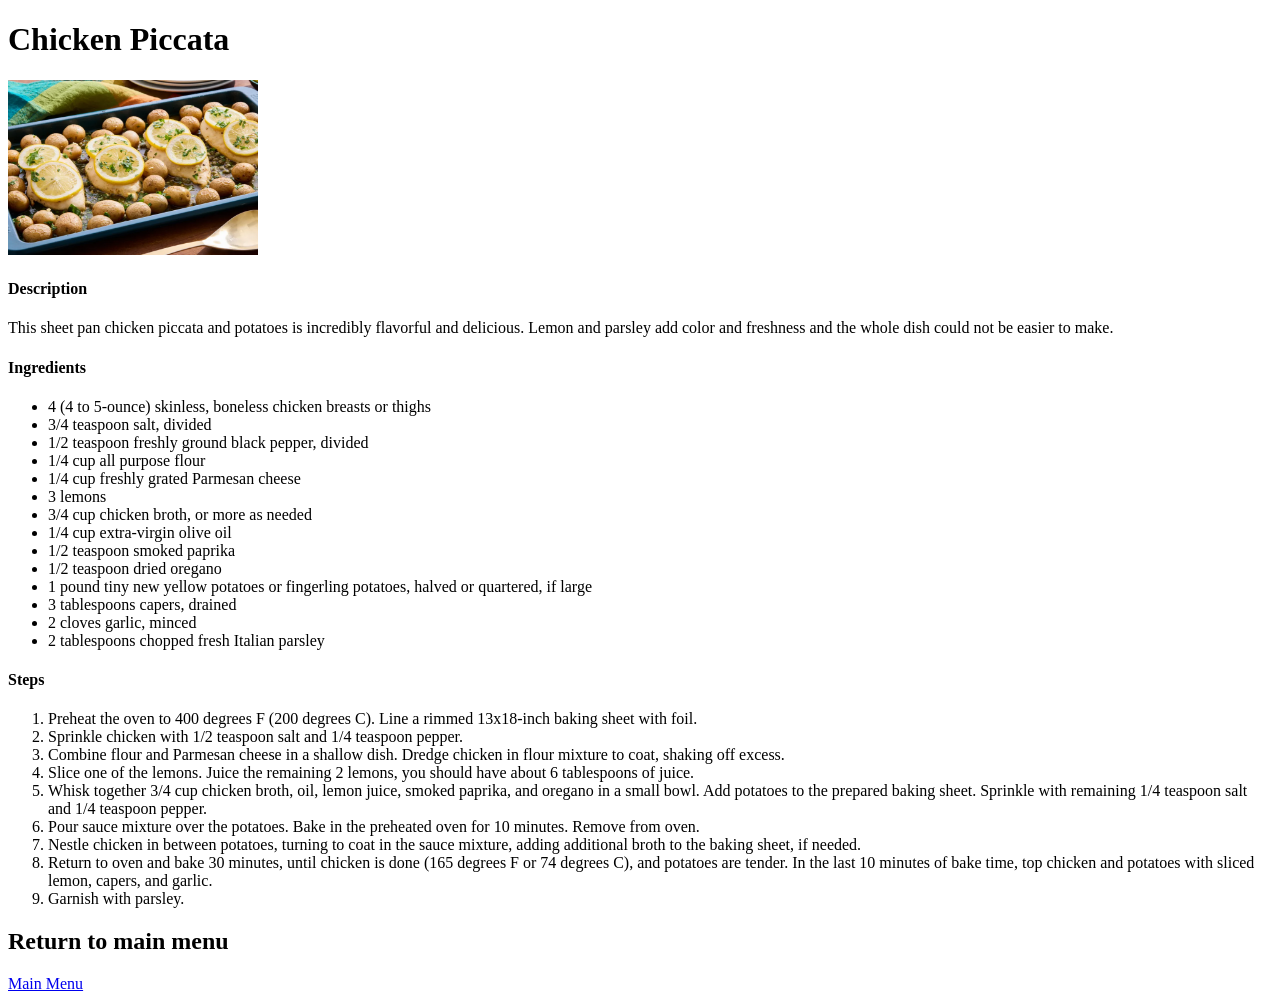
==== recipes/Chicken_Piccata.html @ 15d55cce "Reorganizing file structure in repo and adding Chicken Piccata" ====
<!DOCTYPE html>
<html lang="en">
<head>
    <meta charset="UTF-8">
    <meta name="viewport" content="width=device-width, initial-scale=1.0">
    <title>Document</title>
</head>
<body>
    <h1>Chicken Piccata</h1>
    <img src = "../images/ChickenPiccata.webp" width = "250" height = "175" alt = "A photo of the finished chicken piccata. Credit to Juliana Hale via Allrecipes.com">
    <h4>Description</h4>
    <p>This sheet pan chicken piccata and potatoes is incredibly flavorful and delicious. 
        Lemon and parsley add color and freshness and the whole dish could not be easier to make.</p>
    <h4>Ingredients</h4>
    <ul>
        <li>4 (4 to 5-ounce) skinless, boneless chicken breasts or thighs</li>
        <li>3/4 teaspoon salt, divided</li>
        <li>1/2 teaspoon freshly ground black pepper, divided</li>
        <li>1/4 cup all purpose flour</li>
        <li>1/4 cup freshly grated Parmesan cheese</li>
        <li>3 lemons</li>
        <li>3/4 cup chicken broth, or more as needed</li>
        <li>1/4 cup extra-virgin olive oil</li>
        <li>1/2 teaspoon smoked paprika</li>
        <li>1/2 teaspoon dried oregano</li>
        <li>1 pound tiny new yellow potatoes or fingerling potatoes, halved or quartered, if large</li>
        <li>3 tablespoons capers, drained</li>
        <li>2 cloves garlic, minced</li>
        <li>2 tablespoons chopped fresh Italian parsley</li>
    </ul>
    <h4>Steps</h4>
    <ol>
        <li>Preheat the oven to 400 degrees F (200 degrees C). Line a rimmed 13x18-inch baking sheet with foil.</li>
        <li>Sprinkle chicken with 1/2 teaspoon salt and 1/4 teaspoon pepper.</li>
        <li>Combine flour and Parmesan cheese in a shallow dish. Dredge chicken in flour mixture to coat, shaking off excess.</li>
        <li>Slice one of the lemons. Juice the remaining 2 lemons, you should have about 6 tablespoons of juice.</li>
        <li>Whisk together 3/4 cup chicken broth, oil, lemon juice, smoked paprika, and oregano in a small bowl. Add potatoes to the prepared baking sheet. Sprinkle with remaining 1/4 teaspoon salt and 1/4 teaspoon pepper.</li>
        <li>Pour sauce mixture over the potatoes. Bake in the preheated oven for 10 minutes. Remove from oven.</li>
        <li>Nestle chicken in between potatoes, turning to coat in the sauce mixture, adding additional broth to the baking sheet, if needed.</li>
        <li>Return to oven and bake 30 minutes, until chicken is done (165 degrees F or 74 degrees C), and potatoes are tender. In the last 10 minutes of bake time, top chicken and potatoes with sliced lemon, capers, and garlic. </li>
        <li>Garnish with parsley.</li>
    </ol>
    <h2>Return to main menu</h2>
    <a href = "../index.html">Main Menu</a>
</body>
</html>
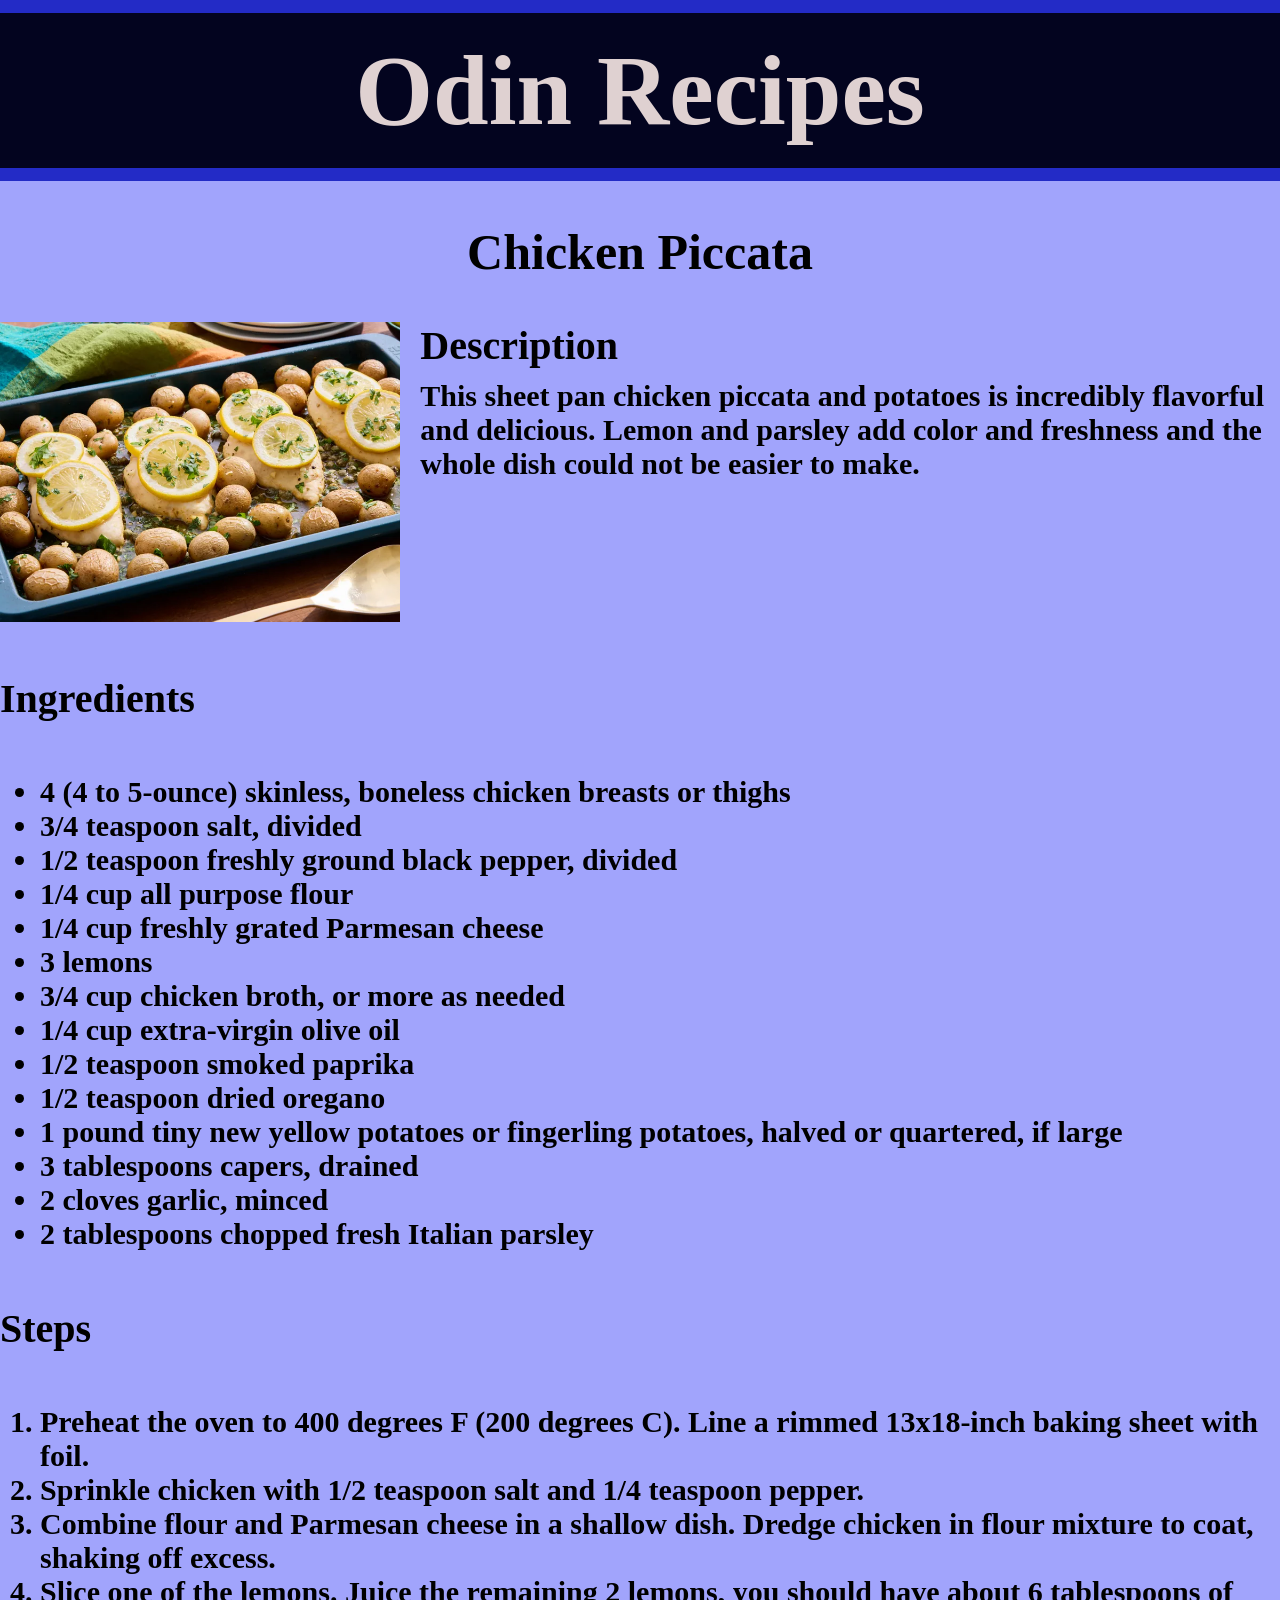
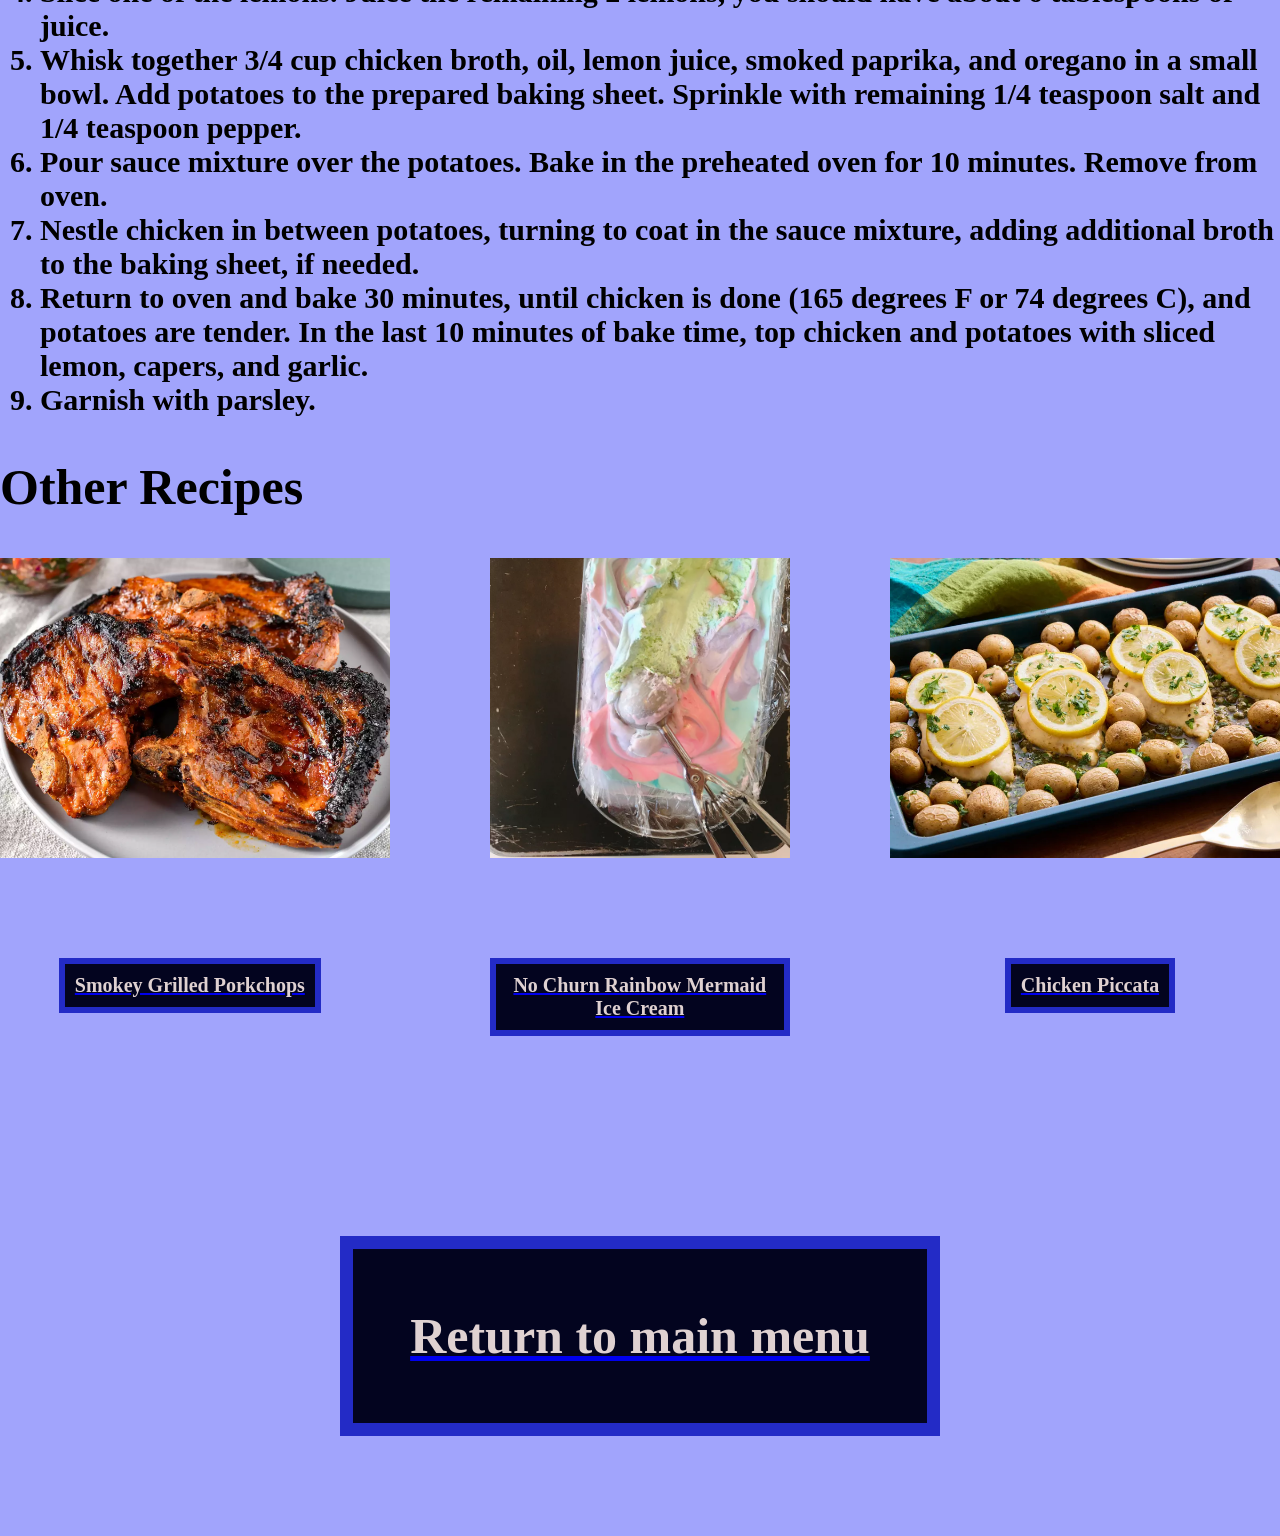
==== commit e2a6386c: "Updated recipe site following css lessons" ====
--- a/recipes/Chicken_Piccata.html
+++ b/recipes/Chicken_Piccata.html
@@ -4,13 +4,21 @@
     <meta charset="UTF-8">
     <meta name="viewport" content="width=device-width, initial-scale=1.0">
     <title>Document</title>
+    <link rel = "stylesheet" href = "../styles.css">
 </head>
 <body>
-    <h1>Chicken Piccata</h1>
-    <img src = "../images/ChickenPiccata.webp" width = "250" height = "175" alt = "A photo of the finished chicken piccata. Credit to Juliana Hale via Allrecipes.com">
-    <h4>Description</h4>
-    <p>This sheet pan chicken piccata and potatoes is incredibly flavorful and delicious. 
-        Lemon and parsley add color and freshness and the whole dish could not be easier to make.</p>
+    <h1 id = "top-banner">Odin Recipes</h1>
+    <h2 style = "text-align: center">Chicken Piccata</h2>
+    <div class = "recipe-info">
+        <img class = "picture" src = "../images/ChickenPiccata.webp" width = "250" height = "175" alt = "A photo of the finished chicken piccata. Credit to Juliana Hale via Allrecipes.com">
+        <div class = "description">
+            <h4>Description</h4>
+            <p>
+                This sheet pan chicken piccata and potatoes is incredibly flavorful and delicious.
+                Lemon and parsley add color and freshness and the whole dish could not be easier to make.
+            </p>
+        </div>
+    </div>
     <h4>Ingredients</h4>
     <ul>
         <li>4 (4 to 5-ounce) skinless, boneless chicken breasts or thighs</li>
@@ -40,7 +48,25 @@
         <li>Return to oven and bake 30 minutes, until chicken is done (165 degrees F or 74 degrees C), and potatoes are tender. In the last 10 minutes of bake time, top chicken and potatoes with sliced lemon, capers, and garlic. </li>
         <li>Garnish with parsley.</li>
     </ol>
-    <h2>Return to main menu</h2>
-    <a href = "../index.html">Main Menu</a>
+    <h2>Other Recipes</h2>
+    <div class = "recipe-banner">
+        <a class = "recipe" href = "./Smokey_Grilled_Porkchops.html" rel = "noreferrer">
+            <img class = "picture" src = "../images/SmokeyGrilledPorkchops.webp" width = "250" height = "175" alt = "A photo of the finished porkchops. Credit to Kim Shupe via Allrecipes.com"> 
+            <button class = "button">Smokey Grilled Porkchops</button>
+        </a>
+        
+        <a class = "recipe" href = "./NoChurn_Rainbow_Mermaid_Ice_Cream.html" rel = "noreferrer">
+            <img class = "picture" src = "../images/RainbowIceCream.webp" width = "250" height = "175" alt = "A photo of the Rainbow Ice Cream. Credit to Alexander Petrie via Allrecipes.com">
+            <button class = "button">No Churn Rainbow Mermaid Ice Cream</button>
+        </a>
+        
+        <a class = "recipe" href = "./Chicken_Piccata.html" rel = "noreferrer">
+            <img class = "picture" src = "../images/ChickenPiccata.webp" width = "250" height = "175" alt = "A photo of the finished chicken piccata. Credit to Juliana Hale via Allrecipes.com">
+            <button class = "button">Chicken Piccata</button>
+        </a>
+    </div>
+    <a href = "../index.html">
+        <button class = "button main">Return to main menu</button>
+    </a>
 </body>
 </html>
--- a/styles.css
+++ b/styles.css
@@ -0,0 +1,71 @@
+*{
+    font-size: 30px;
+    font-weight: 800;
+}
+h1{
+    font-size: 100px;
+}
+h2{
+    font-size: 50px;
+}
+h4{
+    font-size: 40px;
+}
+body{
+    padding: 0;
+    margin: 0;
+    background-color:rgb(161, 164, 252)
+}
+#top-banner{
+    margin: 0 auto;
+    padding: 20px;
+    border-top: 10pt solid rgb(35, 43, 198);
+    border-bottom: 10pt solid rgb(35, 43, 198);
+    margin-top: 0;
+    text-align: center;
+    background: rgb(3, 4, 31);
+    font-family: "Lucida Calligraphy", "Times New Roman", serif;
+    color: rgb(223, 209, 209);
+}
+.recipe-banner {
+    display: flex;
+    justify-content: center;
+    gap: 100px;
+}
+.recipe-info{
+    display: flex;
+    align-items: top;
+    gap: 20px;
+}
+.description h4{
+    margin-top: 0;
+    margin-bottom: 0;
+}
+.description p{
+    margin-top: 10px;
+}
+.recipe {
+    display: flex;
+    flex-direction: column;
+    text-align: center;
+}
+.picture{
+    height: 300px;
+    width: auto;
+}
+.button{
+    display: block;
+    padding: 10px;
+    border:5pt solid rgb(35, 43, 198);
+    margin: 100px auto;
+    background-color: rgb(3,4,31);
+    font-family: "Lucida Calligraphy", "Times New Roman", serif;
+    font-size: 20px;
+    color: rgb(223, 209, 209);
+}
+.button.main{
+    border:10pt solid rgb(35, 43, 198);
+    width: 600px;
+    height: 200px;
+    font-size: 50px;
+}
